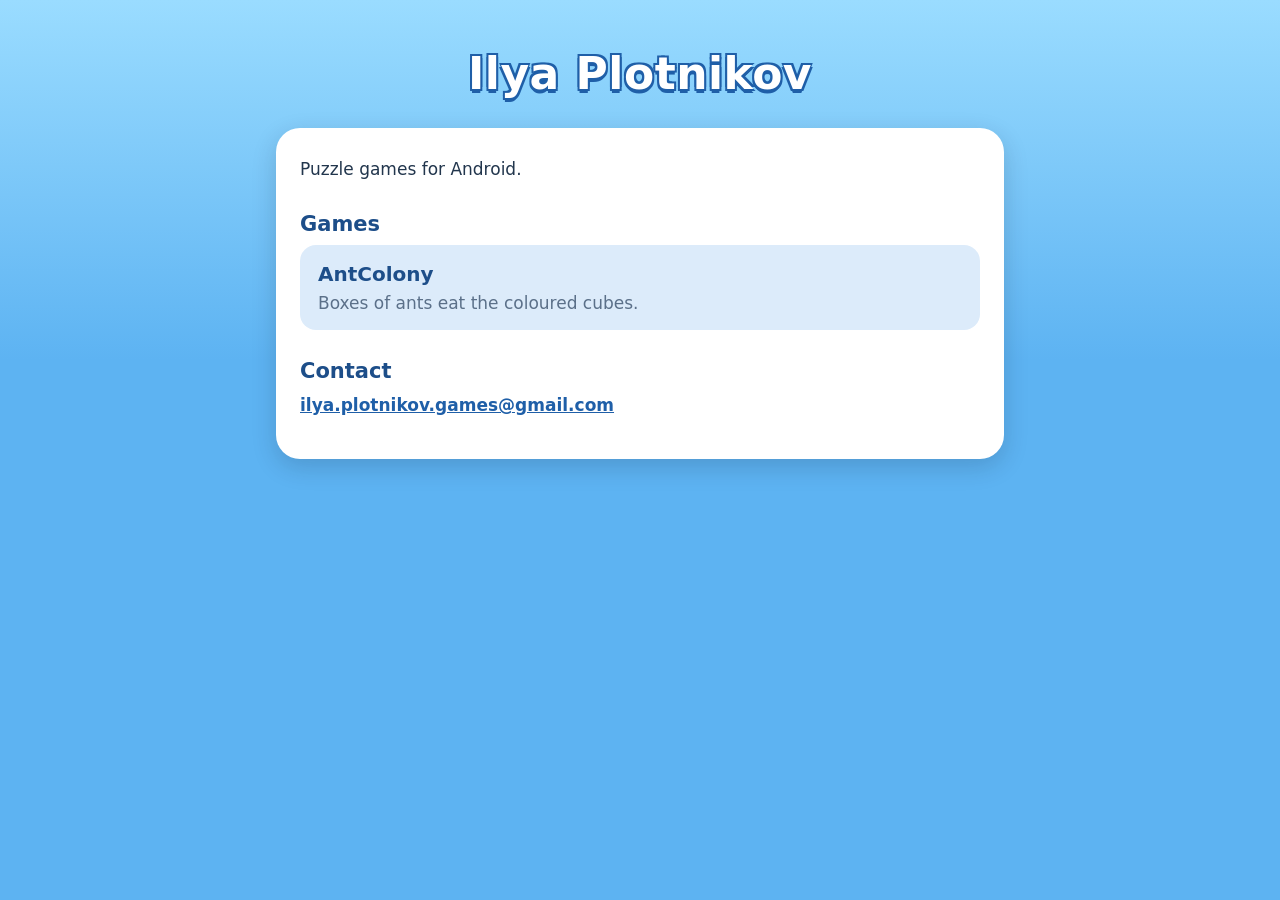
==== index.html @ 9a0cb3d2 "Developer site: AntColony page and privacy policy Co-Authored-By: Claude Opus 5.5 <noreply@anthropic" ====
<!doctype html>
<html lang="en">
<head>
  <meta charset="utf-8">
  <meta name="viewport" content="width=device-width, initial-scale=1">
  <title>Ilya Plotnikov — games for Android</title>
  <meta name="description" content="Puzzle games for Android.">
  <link rel="stylesheet" href="style.css">
</head>
<body>
  <main class="page">
    <div class="title">Ilya Plotnikov</div>
    <div class="card">
      <p>Puzzle games for Android.</p>

      <h2>Games</h2>
      <a class="game-row" href="antcolony/">
        <span class="game-name">AntColony</span>
        <span class="game-line">Boxes of ants eat the coloured cubes.</span>
      </a>

      <h2>Contact</h2>
      <p class="contact"><a href="mailto:ilya.plotnikov.games@gmail.com">ilya.plotnikov.games@gmail.com</a></p>
    </div>
  </main>
</body>
</html>
---- style.css ----
:root {
  --sky-top: #9adcff;
  --sky: #5db3f2;
  --panel: #ffffff;
  --text: #22364d;
  --muted: #5b7089;
  --ink: #1d4e89;
  --link: #1f5fa8;
  --place: #dcebfa;
  --accent: #ffd166;
  --accent-ink: #3d2c00;
  --title: #ffffff;
  --title-outline: #1f5fa8;
  color-scheme: light;
}

@media (prefers-color-scheme: dark) {
  :root:not([data-theme="light"]) {
    --sky-top: #14335a;
    --sky: #0e1e33;
    --panel: #14243d;
    --text: #dfe9f5;
    --muted: #9fb3c9;
    --ink: #9adcff;
    --link: #9adcff;
    --place: #1d3453;
    color-scheme: dark;
  }
}

* { box-sizing: border-box; }

body {
  margin: 0;
  min-height: 100vh;
  background: linear-gradient(180deg, var(--sky-top) 0, var(--sky) 360px, var(--sky) 100%);
  background-color: var(--sky);
  color: var(--text);
  font: 17px/1.55 ui-rounded, system-ui, -apple-system, "Segoe UI", Roboto, sans-serif;
}

.page {
  max-width: 760px;
  margin: 0 auto;
  padding: 32px 16px 48px;
}

.title {
  margin: 8px 0 20px;
  text-align: center;
  color: var(--title);
  font-size: 44px;
  font-weight: 800;
  letter-spacing: 0.5px;
  text-shadow:
    -2px -2px 0 var(--title-outline), 2px -2px 0 var(--title-outline),
    -2px 2px 0 var(--title-outline), 2px 2px 0 var(--title-outline),
    0 4px 0 var(--title-outline);
}

.title a { color: inherit; text-decoration: none; }

.card {
  background: var(--panel);
  border-radius: 24px;
  padding: 28px 24px;
  box-shadow: 0 8px 24px rgba(14, 30, 51, 0.18);
}

h1, h2 { color: var(--ink); line-height: 1.25; }
h1 { margin: 0 0 4px; font-size: 30px; }
h2 { margin: 28px 0 8px; font-size: 21px; }
p, ul { margin: 0 0 12px; }
ul { padding-left: 22px; }
li { margin-bottom: 6px; }
a { color: var(--link); }

.updated { color: var(--muted); margin-bottom: 20px; }

.short {
  background: var(--place);
  border-radius: 16px;
  padding: 14px 18px 4px;
}

.contact { font-weight: 600; }

.game p { font-size: 19px; }

.soon {
  display: inline-block;
  margin: 4px 0 16px;
  padding: 6px 14px;
  border-radius: 999px;
  background: var(--accent);
  color: var(--accent-ink);
  font-weight: 700;
}

.links { margin-top: 8px; }

.game-row {
  display: block;
  margin: 0 0 12px;
  padding: 14px 18px;
  border-radius: 16px;
  background: var(--place);
  color: var(--text);
  text-decoration: none;
}

.game-row:hover { outline: 2px solid var(--link); }
.game-name { display: block; color: var(--ink); font-size: 20px; font-weight: 800; }
.game-line { display: block; color: var(--muted); }

@media (max-width: 480px) {
  .title { font-size: 36px; }
  .card { padding: 22px 18px; border-radius: 20px; }
  h1 { font-size: 26px; }
}
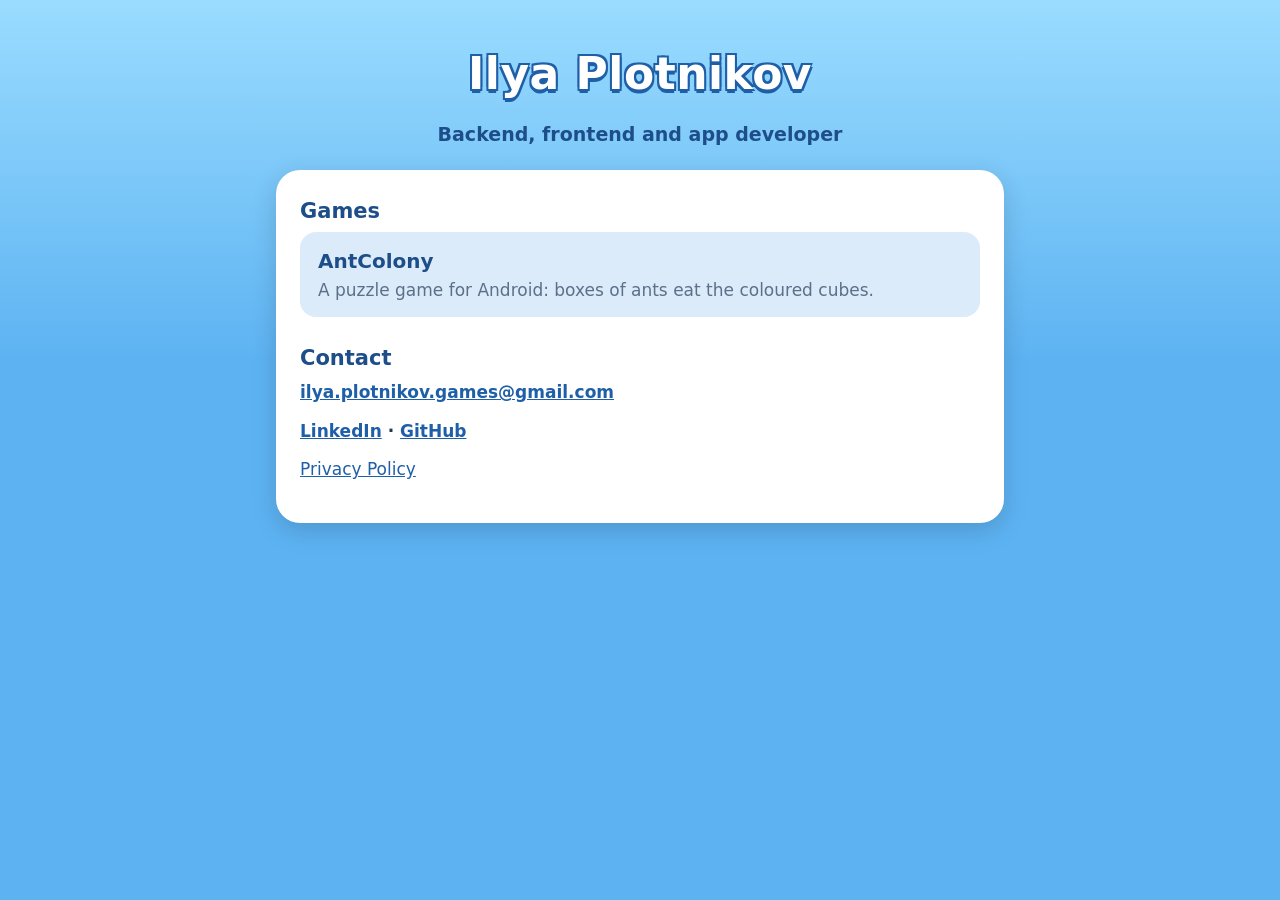
==== commit bd5f2be3: "One privacy policy for all games; home page about the developer Co-Authored-By: Claude Opus 5.5 <nor" ====
--- a/index.html
+++ b/index.html
@@ -3,24 +3,25 @@
 <head>
   <meta charset="utf-8">
   <meta name="viewport" content="width=device-width, initial-scale=1">
-  <title>Ilya Plotnikov — games for Android</title>
-  <meta name="description" content="Puzzle games for Android.">
+  <title>Ilya Plotnikov — backend, frontend and app developer</title>
+  <meta name="description" content="Ilya Plotnikov — backend, frontend and app developer. Games for Android.">
   <link rel="stylesheet" href="style.css">
 </head>
 <body>
   <main class="page">
     <div class="title">Ilya Plotnikov</div>
+    <p class="role">Backend, frontend and app developer</p>
     <div class="card">
-      <p>Puzzle games for Android.</p>
-
-      <h2>Games</h2>
+      <h2 class="first">Games</h2>
       <a class="game-row" href="antcolony/">
         <span class="game-name">AntColony</span>
-        <span class="game-line">Boxes of ants eat the coloured cubes.</span>
+        <span class="game-line">A puzzle game for Android: boxes of ants eat the coloured cubes.</span>
       </a>
 
       <h2>Contact</h2>
       <p class="contact"><a href="mailto:ilya.plotnikov.games@gmail.com">ilya.plotnikov.games@gmail.com</a></p>
+      <p class="contact"><a href="https://www.linkedin.com/in/ilyaplot/">LinkedIn</a> · <a href="https://github.com/ilyaplot">GitHub</a></p>
+      <p class="links"><a href="privacy.html">Privacy Policy</a></p>
     </div>
   </main>
 </body>
--- a/style.css
+++ b/style.css
@@ -60,6 +60,16 @@
 
 .title a { color: inherit; text-decoration: none; }
 
+.role {
+  margin: -8px 0 20px;
+  text-align: center;
+  color: var(--ink);
+  font-size: 19px;
+  font-weight: 700;
+}
+
+h2.first { margin-top: 0; }
+
 .card {
   background: var(--panel);
   border-radius: 24px;
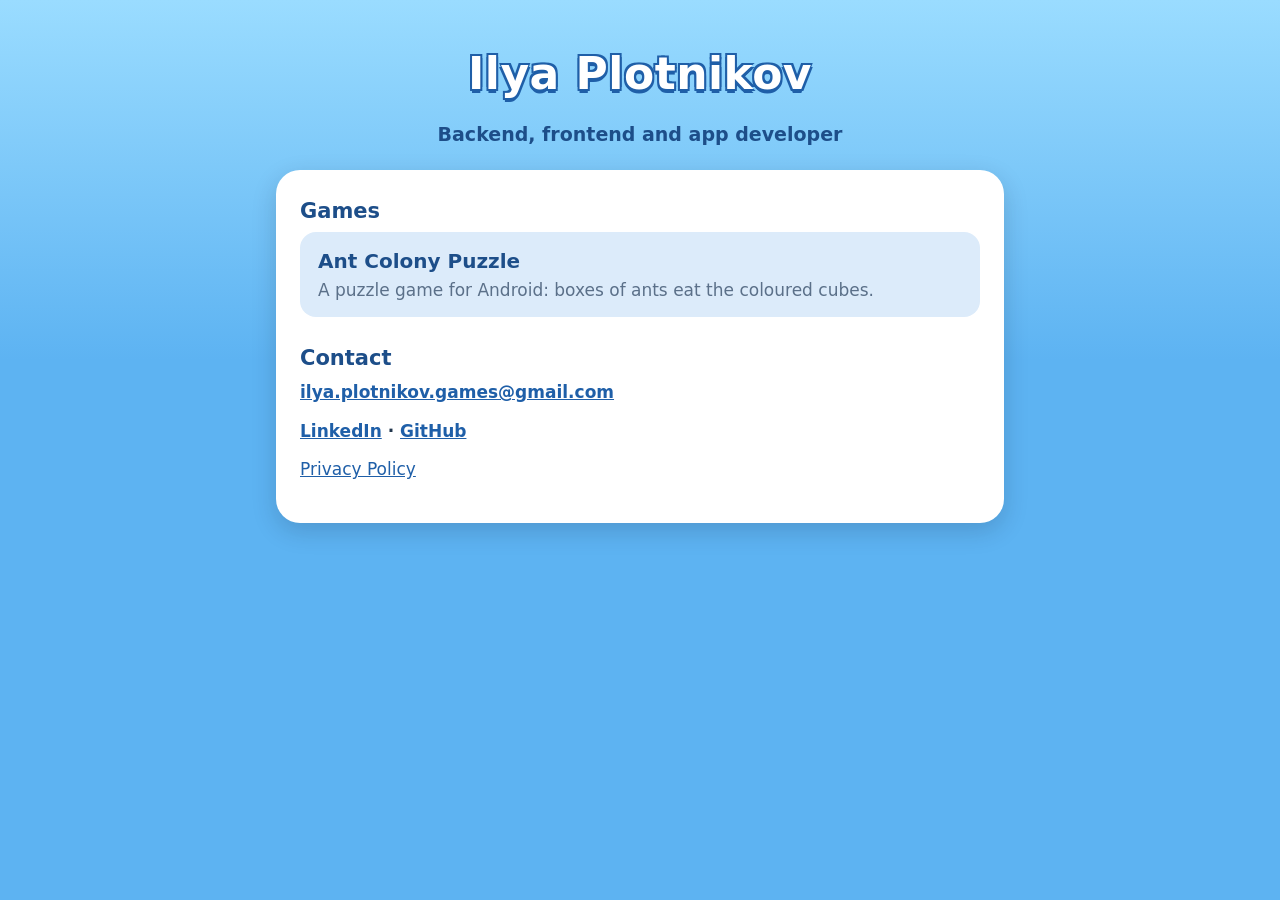
==== commit da6c200d: "The game is called Ant Colony Puzzle, as on Google Play: its page, the games list and the privacy po" ====
--- a/index.html
+++ b/index.html
@@ -14,7 +14,7 @@
     <div class="card">
       <h2 class="first">Games</h2>
       <a class="game-row" href="antcolony/">
-        <span class="game-name">AntColony</span>
+        <span class="game-name">Ant Colony Puzzle</span>
         <span class="game-line">A puzzle game for Android: boxes of ants eat the coloured cubes.</span>
       </a>
 
--- a/style.css
+++ b/style.css
@@ -1,130 +1,130 @@
-:root {
-  --sky-top: #9adcff;
-  --sky: #5db3f2;
-  --panel: #ffffff;
-  --text: #22364d;
-  --muted: #5b7089;
-  --ink: #1d4e89;
-  --link: #1f5fa8;
-  --place: #dcebfa;
-  --accent: #ffd166;
-  --accent-ink: #3d2c00;
-  --title: #ffffff;
-  --title-outline: #1f5fa8;
-  color-scheme: light;
-}
-
-@media (prefers-color-scheme: dark) {
-  :root:not([data-theme="light"]) {
-    --sky-top: #14335a;
-    --sky: #0e1e33;
-    --panel: #14243d;
-    --text: #dfe9f5;
-    --muted: #9fb3c9;
-    --ink: #9adcff;
-    --link: #9adcff;
-    --place: #1d3453;
-    color-scheme: dark;
-  }
-}
-
-* { box-sizing: border-box; }
-
-body {
-  margin: 0;
-  min-height: 100vh;
-  background: linear-gradient(180deg, var(--sky-top) 0, var(--sky) 360px, var(--sky) 100%);
-  background-color: var(--sky);
-  color: var(--text);
-  font: 17px/1.55 ui-rounded, system-ui, -apple-system, "Segoe UI", Roboto, sans-serif;
-}
-
-.page {
-  max-width: 760px;
-  margin: 0 auto;
-  padding: 32px 16px 48px;
-}
-
-.title {
-  margin: 8px 0 20px;
-  text-align: center;
-  color: var(--title);
-  font-size: 44px;
-  font-weight: 800;
-  letter-spacing: 0.5px;
-  text-shadow:
-    -2px -2px 0 var(--title-outline), 2px -2px 0 var(--title-outline),
-    -2px 2px 0 var(--title-outline), 2px 2px 0 var(--title-outline),
-    0 4px 0 var(--title-outline);
-}
-
-.title a { color: inherit; text-decoration: none; }
-
-.role {
-  margin: -8px 0 20px;
-  text-align: center;
-  color: var(--ink);
-  font-size: 19px;
-  font-weight: 700;
-}
-
-h2.first { margin-top: 0; }
-
-.card {
-  background: var(--panel);
-  border-radius: 24px;
-  padding: 28px 24px;
-  box-shadow: 0 8px 24px rgba(14, 30, 51, 0.18);
-}
-
-h1, h2 { color: var(--ink); line-height: 1.25; }
-h1 { margin: 0 0 4px; font-size: 30px; }
-h2 { margin: 28px 0 8px; font-size: 21px; }
-p, ul { margin: 0 0 12px; }
-ul { padding-left: 22px; }
-li { margin-bottom: 6px; }
-a { color: var(--link); }
-
-.updated { color: var(--muted); margin-bottom: 20px; }
-
-.short {
-  background: var(--place);
-  border-radius: 16px;
-  padding: 14px 18px 4px;
-}
-
-.contact { font-weight: 600; }
-
-.game p { font-size: 19px; }
-
-.soon {
-  display: inline-block;
-  margin: 4px 0 16px;
-  padding: 6px 14px;
-  border-radius: 999px;
-  background: var(--accent);
-  color: var(--accent-ink);
-  font-weight: 700;
-}
-
-.links { margin-top: 8px; }
-
-.game-row {
-  display: block;
-  margin: 0 0 12px;
-  padding: 14px 18px;
-  border-radius: 16px;
-  background: var(--place);
-  color: var(--text);
-  text-decoration: none;
-}
-
-.game-row:hover { outline: 2px solid var(--link); }
-.game-name { display: block; color: var(--ink); font-size: 20px; font-weight: 800; }
-.game-line { display: block; color: var(--muted); }
-
-@media (max-width: 480px) {
-  .title { font-size: 36px; }
-  .card { padding: 22px 18px; border-radius: 20px; }
-  h1 { font-size: 26px; }
-}
+:root {
+  --sky-top: #9adcff;
+  --sky: #5db3f2;
+  --panel: #ffffff;
+  --text: #22364d;
+  --muted: #5b7089;
+  --ink: #1d4e89;
+  --link: #1f5fa8;
+  --place: #dcebfa;
+  --accent: #ffd166;
+  --accent-ink: #3d2c00;
+  --title: #ffffff;
+  --title-outline: #1f5fa8;
+  color-scheme: light;
+}
+
+@media (prefers-color-scheme: dark) {
+  :root:not([data-theme="light"]) {
+    --sky-top: #14335a;
+    --sky: #0e1e33;
+    --panel: #14243d;
+    --text: #dfe9f5;
+    --muted: #9fb3c9;
+    --ink: #9adcff;
+    --link: #9adcff;
+    --place: #1d3453;
+    color-scheme: dark;
+  }
+}
+
+* { box-sizing: border-box; }
+
+body {
+  margin: 0;
+  min-height: 100vh;
+  background: linear-gradient(180deg, var(--sky-top) 0, var(--sky) 360px, var(--sky) 100%);
+  background-color: var(--sky);
+  color: var(--text);
+  font: 17px/1.55 ui-rounded, system-ui, -apple-system, "Segoe UI", Roboto, sans-serif;
+}
+
+.page {
+  max-width: 760px;
+  margin: 0 auto;
+  padding: 32px 16px 48px;
+}
+
+.title {
+  margin: 8px 0 20px;
+  text-align: center;
+  color: var(--title);
+  font-size: 44px;
+  font-weight: 800;
+  letter-spacing: 0.5px;
+  text-shadow:
+    -2px -2px 0 var(--title-outline), 2px -2px 0 var(--title-outline),
+    -2px 2px 0 var(--title-outline), 2px 2px 0 var(--title-outline),
+    0 4px 0 var(--title-outline);
+}
+
+.title a { color: inherit; text-decoration: none; }
+
+.role {
+  margin: -8px 0 20px;
+  text-align: center;
+  color: var(--ink);
+  font-size: 19px;
+  font-weight: 700;
+}
+
+h2.first { margin-top: 0; }
+
+.card {
+  background: var(--panel);
+  border-radius: 24px;
+  padding: 28px 24px;
+  box-shadow: 0 8px 24px rgba(14, 30, 51, 0.18);
+}
+
+h1, h2 { color: var(--ink); line-height: 1.25; }
+h1 { margin: 0 0 4px; font-size: 30px; }
+h2 { margin: 28px 0 8px; font-size: 21px; }
+p, ul { margin: 0 0 12px; }
+ul { padding-left: 22px; }
+li { margin-bottom: 6px; }
+a { color: var(--link); }
+
+.updated { color: var(--muted); margin-bottom: 20px; }
+
+.short {
+  background: var(--place);
+  border-radius: 16px;
+  padding: 14px 18px 4px;
+}
+
+.contact { font-weight: 600; }
+
+.game p { font-size: 19px; }
+
+.soon {
+  display: inline-block;
+  margin: 4px 0 16px;
+  padding: 6px 14px;
+  border-radius: 999px;
+  background: var(--accent);
+  color: var(--accent-ink);
+  font-weight: 700;
+}
+
+.links { margin-top: 8px; }
+
+.game-row {
+  display: block;
+  margin: 0 0 12px;
+  padding: 14px 18px;
+  border-radius: 16px;
+  background: var(--place);
+  color: var(--text);
+  text-decoration: none;
+}
+
+.game-row:hover { outline: 2px solid var(--link); }
+.game-name { display: block; color: var(--ink); font-size: 20px; font-weight: 800; }
+.game-line { display: block; color: var(--muted); }
+
+@media (max-width: 480px) {
+  .title { font-size: 36px; }
+  .card { padding: 22px 18px; border-radius: 20px; }
+  h1 { font-size: 26px; }
+}
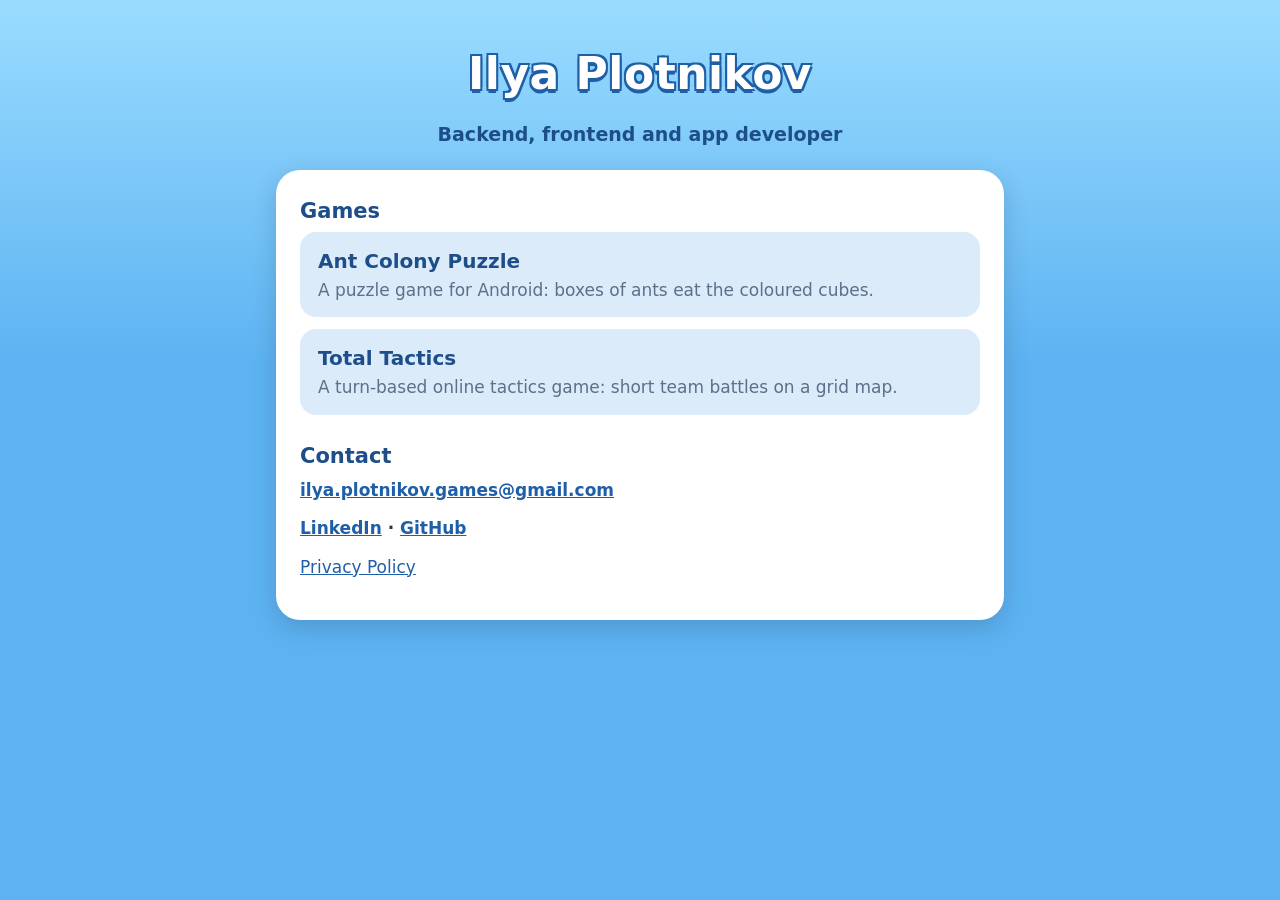
==== commit 4c36141d: "Total Tactics: listed under Games, its page and its own privacy policy (an online game with accounts" ====
--- a/index.html
+++ b/index.html
@@ -17,6 +17,10 @@
         <span class="game-name">Ant Colony Puzzle</span>
         <span class="game-line">A puzzle game for Android: boxes of ants eat the coloured cubes.</span>
       </a>
+      <a class="game-row" href="totaltactics/">
+        <span class="game-name">Total Tactics</span>
+        <span class="game-line">A turn-based online tactics game: short team battles on a grid map.</span>
+      </a>
 
       <h2>Contact</h2>
       <p class="contact"><a href="mailto:ilya.plotnikov.games@gmail.com">ilya.plotnikov.games@gmail.com</a></p>
--- a/style.css
+++ b/style.css
@@ -97,7 +97,8 @@
 
 .game p { font-size: 19px; }
 
-.soon {
+.soon,
+.store {
   display: inline-block;
   margin: 4px 0 16px;
   padding: 6px 14px;
@@ -106,6 +107,8 @@
   color: var(--accent-ink);
   font-weight: 700;
 }
+
+.store { text-decoration: none; }
 
 .links { margin-top: 8px; }
 
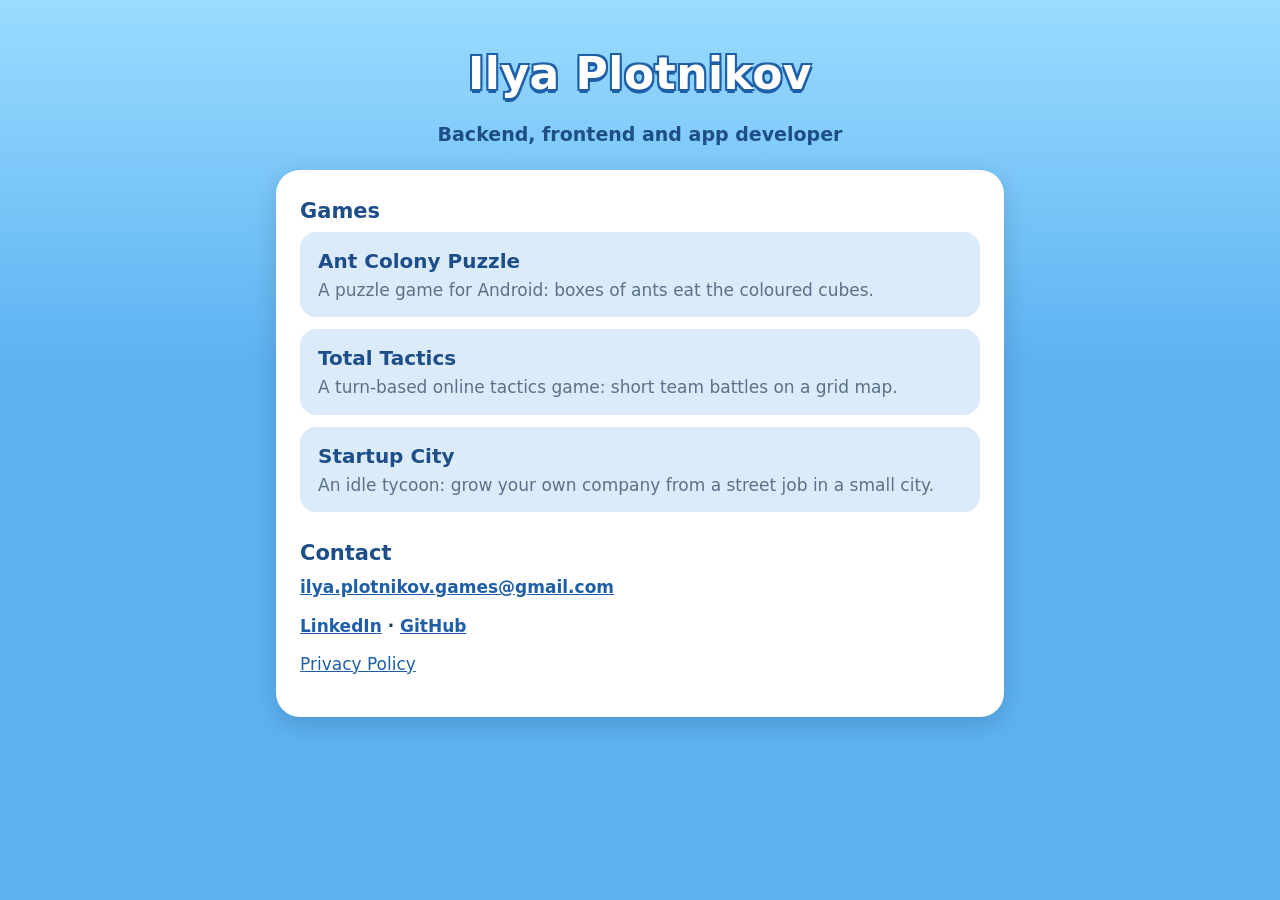
==== commit 7cce5dfe: "Startup City on the main page Co-Authored-By: Claude Opus 5.5 <noreply@anthropic.com>" ====
--- a/index.html
+++ b/index.html
@@ -21,6 +21,10 @@
         <span class="game-name">Total Tactics</span>
         <span class="game-line">A turn-based online tactics game: short team battles on a grid map.</span>
       </a>
+      <a class="game-row" href="startupcity/">
+        <span class="game-name">Startup City</span>
+        <span class="game-line">An idle tycoon: grow your own company from a street job in a small city.</span>
+      </a>
 
       <h2>Contact</h2>
       <p class="contact"><a href="mailto:ilya.plotnikov.games@gmail.com">ilya.plotnikov.games@gmail.com</a></p>
--- a/style.css
+++ b/style.css
@@ -126,6 +126,19 @@
 .game-name { display: block; color: var(--ink); font-size: 20px; font-weight: 800; }
 .game-line { display: block; color: var(--muted); }
 
+h3 { margin: 24px 0 8px; color: var(--ink); font-size: 18px; }
+.credits li { margin-bottom: 10px; overflow-wrap: anywhere; }
+
+.license {
+  margin: 0 0 16px;
+  padding: 14px 16px;
+  border-radius: 16px;
+  background: var(--place);
+  font: 13px/1.5 ui-monospace, SFMono-Regular, Menlo, Consolas, monospace;
+  white-space: pre-wrap;
+  overflow-wrap: anywhere;
+}
+
 @media (max-width: 480px) {
   .title { font-size: 36px; }
   .card { padding: 22px 18px; border-radius: 20px; }
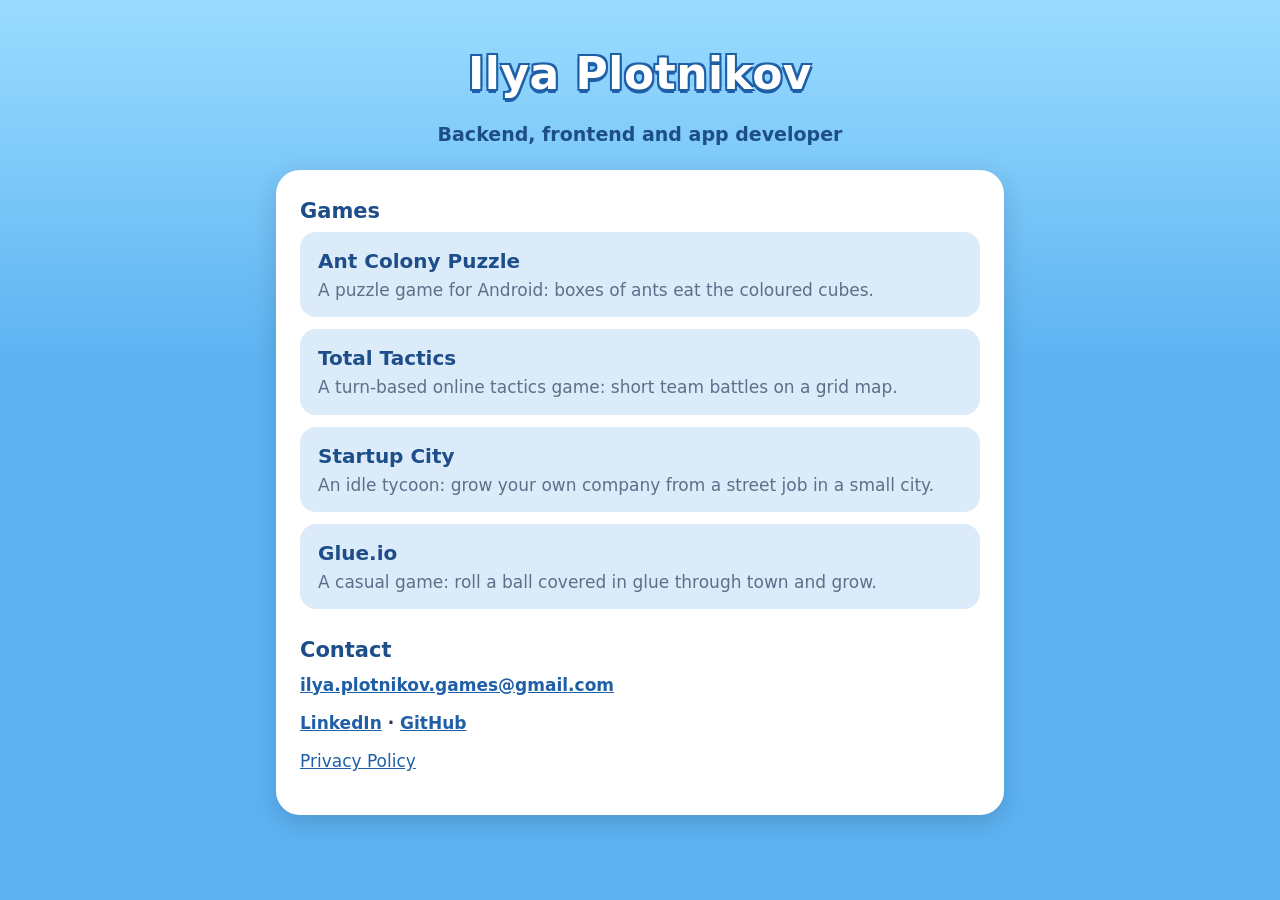
==== commit fddfe48a: "Glue.io: game page, privacy policy and open-source licenses; Glue.io on the main page Co-Authored-By" ====
--- a/index.html
+++ b/index.html
@@ -25,6 +25,10 @@
         <span class="game-name">Startup City</span>
         <span class="game-line">An idle tycoon: grow your own company from a street job in a small city.</span>
       </a>
+      <a class="game-row" href="glueio/">
+        <span class="game-name">Glue.io</span>
+        <span class="game-line">A casual game: roll a ball covered in glue through town and grow.</span>
+      </a>
 
       <h2>Contact</h2>
       <p class="contact"><a href="mailto:ilya.plotnikov.games@gmail.com">ilya.plotnikov.games@gmail.com</a></p>
